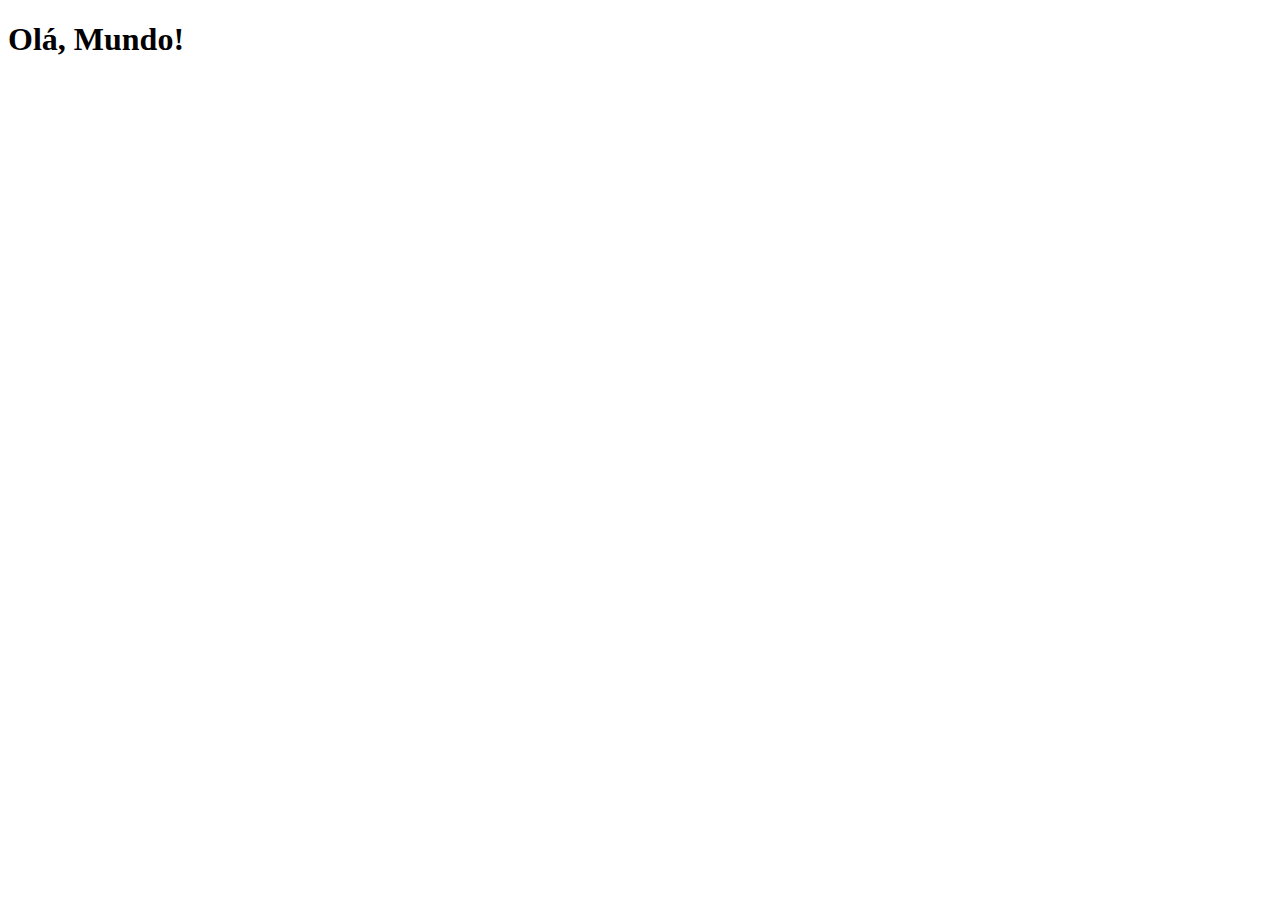
==== index.html @ 31fc5cc3 "Criei repositório projeto redes sociais" ====
<!DOCTYPE html>
<html lang="pt-br">
<head>
    <meta charset="UTF-8">
    <meta name="viewport" content="width=device-width, initial-scale=1.0">
    <title>Projeto Redes Sociais</title>
    <link rel="shortcut icon" href="favicon.ico" type="image/x-icon">
</head>
<body>
    <h1>Olá, Mundo!</h1>
</body>
</html>
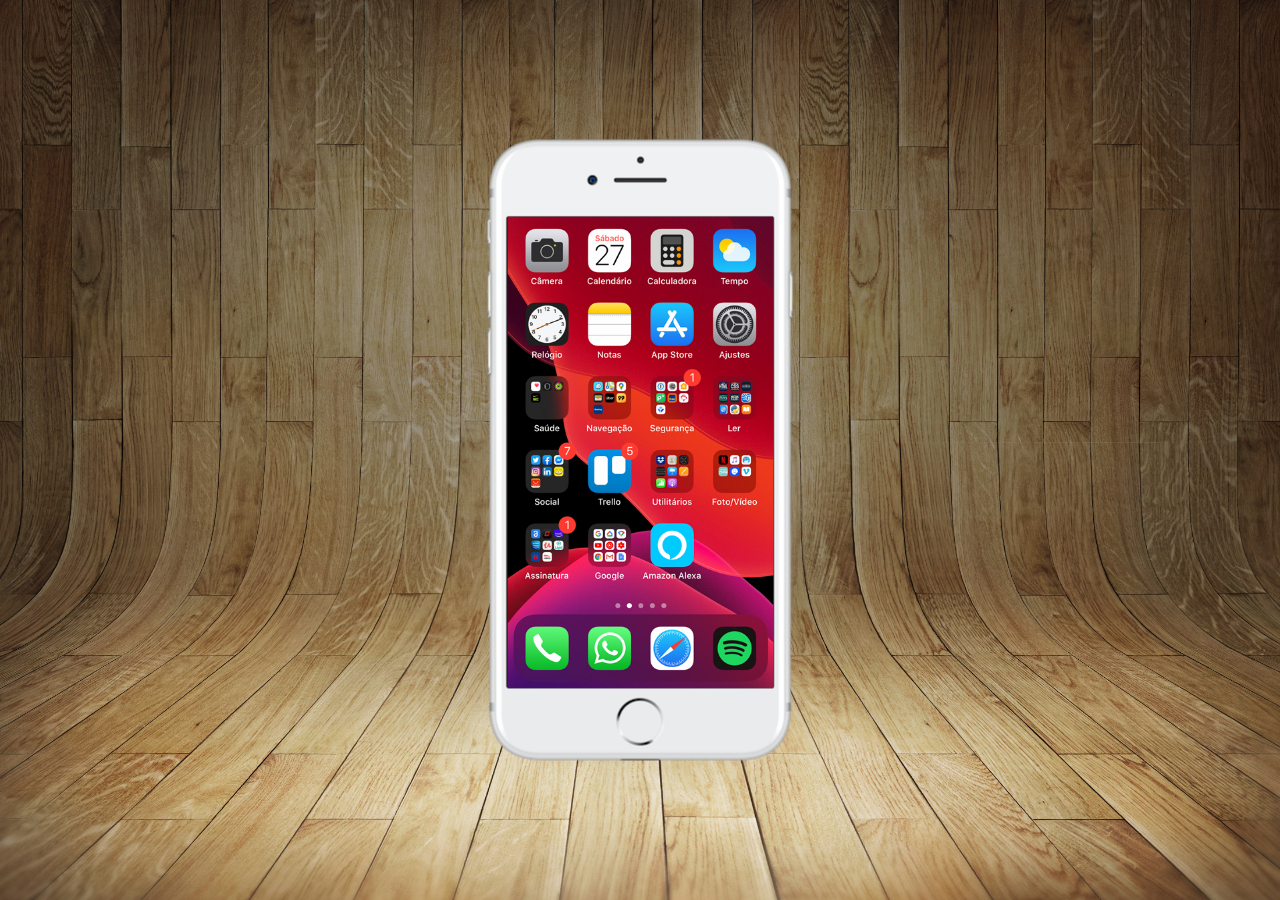
==== commit 86406d89: "criei home html" ====
--- a/index.html
+++ b/index.html
@@ -5,8 +5,16 @@
     <meta name="viewport" content="width=device-width, initial-scale=1.0">
     <title>Projeto Redes Sociais</title>
     <link rel="shortcut icon" href="favicon.ico" type="image/x-icon">
+    <link rel="stylesheet" href="estilos/style.css">
 </head>
 <body>
-    <h1>Olá, Mundo!</h1>
+    <main>
+        <section id="telefone">
+            <iframe src="home.html" name="tela" id="tela" frameborder="0"></iframe>
+        </section>
+        <section id="redes-sociais">
+
+        </section>
+    </main>
 </body>
 </html>--- a/estilos/style.css
+++ b/estilos/style.css
@@ -0,0 +1,46 @@
+@charset "utf-8";
+
+* {
+    margin: 0PX;
+    padding: 0PX;
+    font-family: Arial, Helvetica, sans-serif;
+}
+
+html, body {
+    height: 100vh;
+    width: 100vw;
+    background-color: black;
+}
+
+body {
+    background: url('../imagens/fundo-madeira.jpg') no-repeat top center;
+    background-size: cover;
+    background-attachment: fixed;
+}
+
+
+main {
+    position: relative;
+    height: 100vh;
+}
+
+section#telefone {
+    position: absolute;
+    top: 50%;
+    left: 50%;
+    transform: translate(-50%, -50%);
+
+    height: 627PX;
+    width: 311px;
+
+    background: url(../imagens/frame-iphone.png);
+    background-repeat: no-repeat;
+}
+
+iframe#tela {
+    position: relative;
+    top: 80px;
+    left: 23px;
+    width: 266px;
+    height: 472px;
+}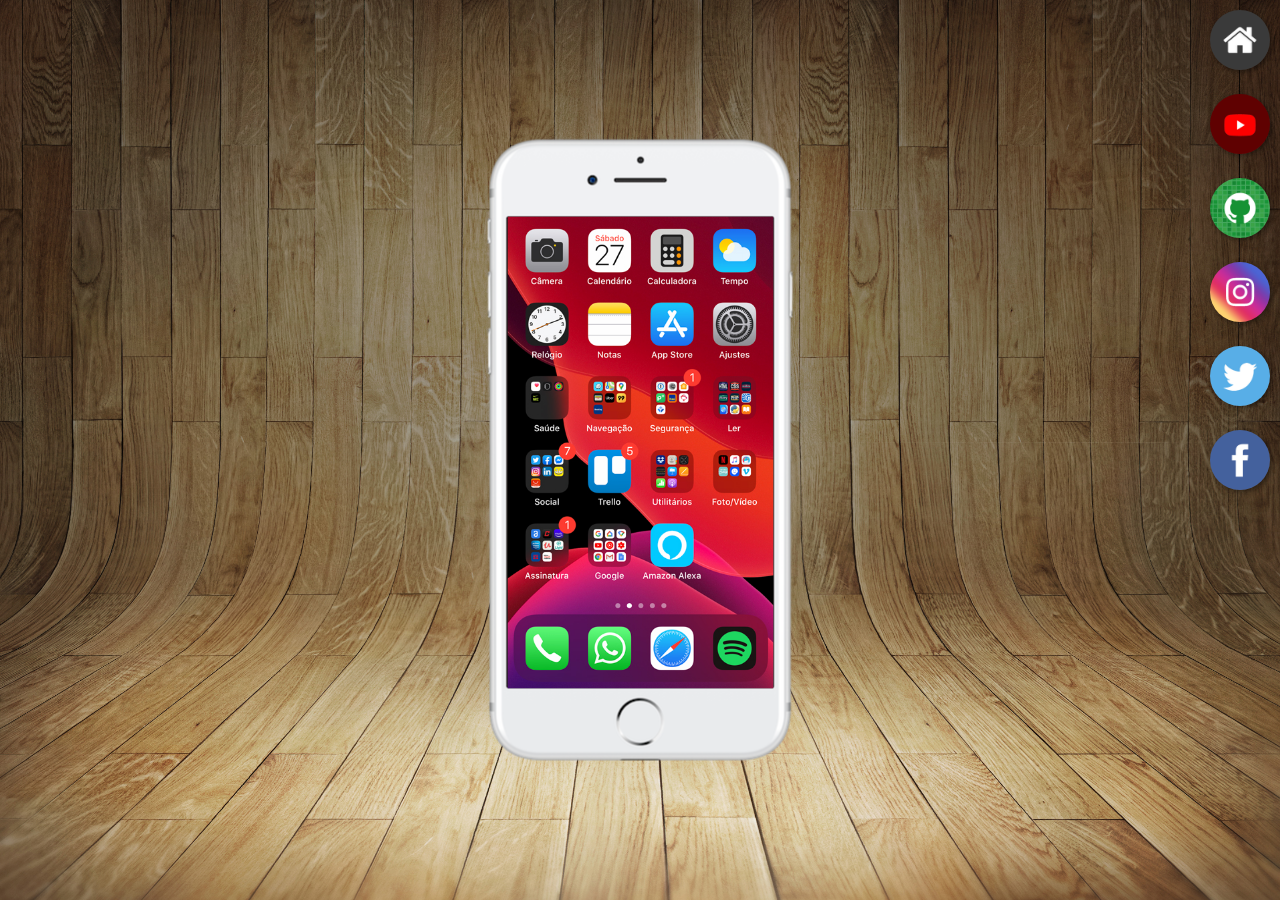
==== commit 0e107c4f: "Criei botões na lateral" ====
--- a/index.html
+++ b/index.html
@@ -10,10 +10,17 @@
 <body>
     <main>
         <section id="telefone">
-            <iframe src="home.html" name="tela" id="tela" frameborder="0"></iframe>
+            <iframe src="home.html" name="tela" id="tela" title="Tela de smartphone" frameborder="0">
+                Seu navegador não é compativel com isso.
+            </iframe>
         </section>
         <section id="redes-sociais">
-
+            <a href="#" target="tela"><img src="imagens/logo-home.jpg" alt="Home"></a><br>
+            <a href="#" target="tela"><img src="imagens/logo-youtube.jpg" alt="YouTube"></a><br>
+            <a href="#" target="tela"><img src="imagens/logo-github.jpg" alt="GitHub"></a><br>
+            <a href="#" target="tela"><img src="imagens/logo-instagram.jpg" alt="Instagram"></a><br>
+            <a href="#" target="tela"><img src="imagens/logo-twitter.jpg" alt="Twitter"></a><br>
+            <a href="#" target="tela"><img src="imagens/logo-facebook.jpg" alt="Facebook"></a>
         </section>
     </main>
 </body>
--- a/estilos/style.css
+++ b/estilos/style.css
@@ -43,4 +43,23 @@
     left: 23px;
     width: 266px;
     height: 472px;
+}
+
+section#redes-sociais {
+    text-align: right;
+}
+
+section#redes-sociais img {
+    width: 60px;
+    margin: 10px;
+    border-radius: 50%;
+    box-shadow: 2px 2px 5px rgba(0, 0, 0, 0.400);
+    
+}
+
+section#redes-sociais img:hover {
+    border: 3px solid rgba(255, 255, 255, 0.686);
+    transform: translate(-3px, -3px);
+    box-shadow: 5px 5px 10px rgba(0, 0, 0, 0.600);
+    transition: transform .2s, border 0.1s;
 }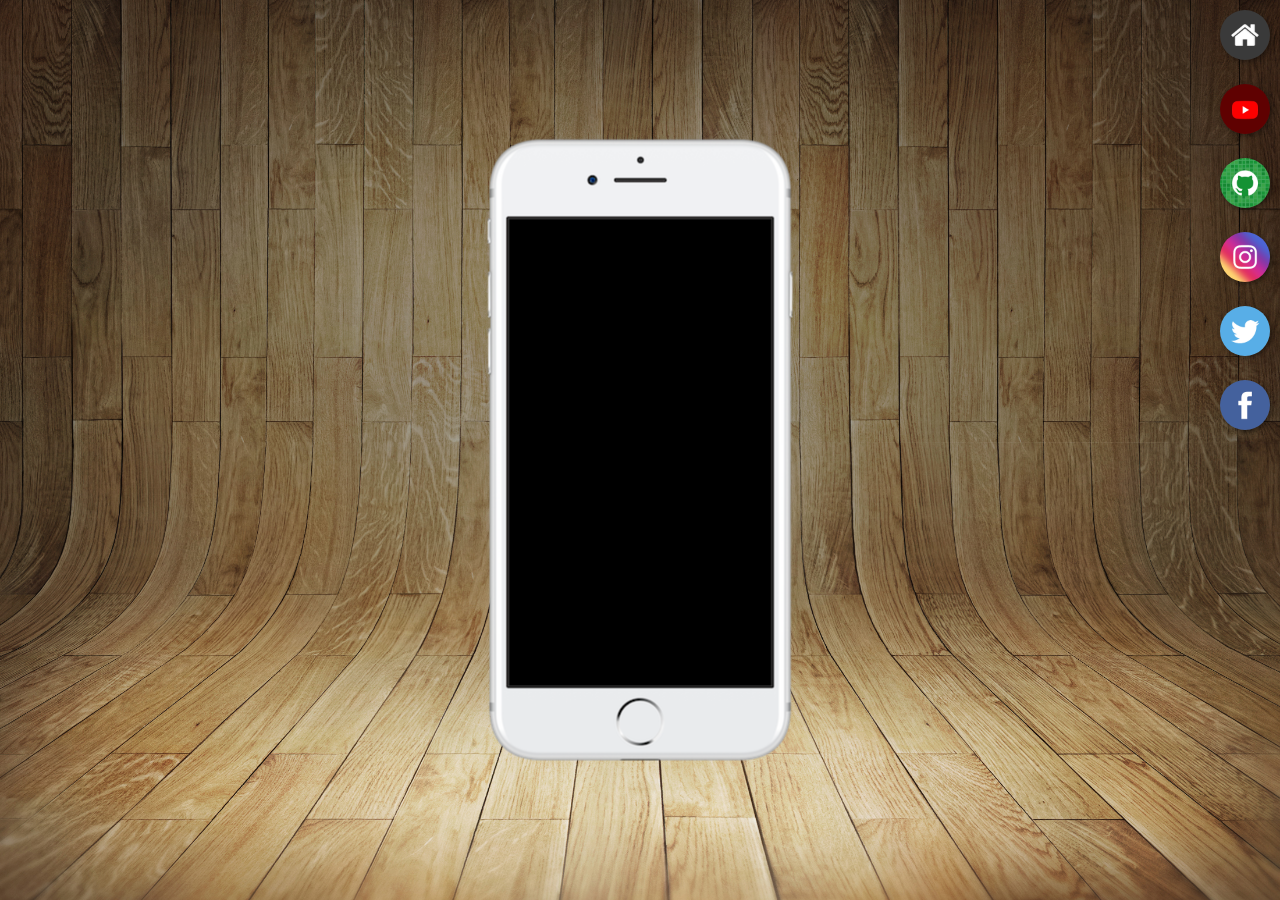
==== commit a256a560: "update imagem tela" ====
--- a/index.html
+++ b/index.html
@@ -16,7 +16,7 @@
         </section>
         <section id="redes-sociais">
             <a href="#" target="tela"><img src="imagens/logo-home.jpg" alt="Home"></a><br>
-            <a href="#" target="tela"><img src="imagens/logo-youtube.jpg" alt="YouTube"></a><br>
+            <a href="youtube.html" target="tela"><img src="imagens/logo-youtube.jpg" alt="YouTube"></a><br>
             <a href="#" target="tela"><img src="imagens/logo-github.jpg" alt="GitHub"></a><br>
             <a href="#" target="tela"><img src="imagens/logo-instagram.jpg" alt="Instagram"></a><br>
             <a href="#" target="tela"><img src="imagens/logo-twitter.jpg" alt="Twitter"></a><br>
--- a/estilos/style.css
+++ b/estilos/style.css
@@ -50,7 +50,7 @@
 }
 
 section#redes-sociais img {
-    width: 60px;
+    width: 50px;
     margin: 10px;
     border-radius: 50%;
     box-shadow: 2px 2px 5px rgba(0, 0, 0, 0.400);
@@ -61,5 +61,5 @@
     border: 3px solid rgba(255, 255, 255, 0.686);
     transform: translate(-3px, -3px);
     box-shadow: 5px 5px 10px rgba(0, 0, 0, 0.600);
-    transition: transform .2s, border 0.1s;
+    transition: transform .2s, border .1s;
 }